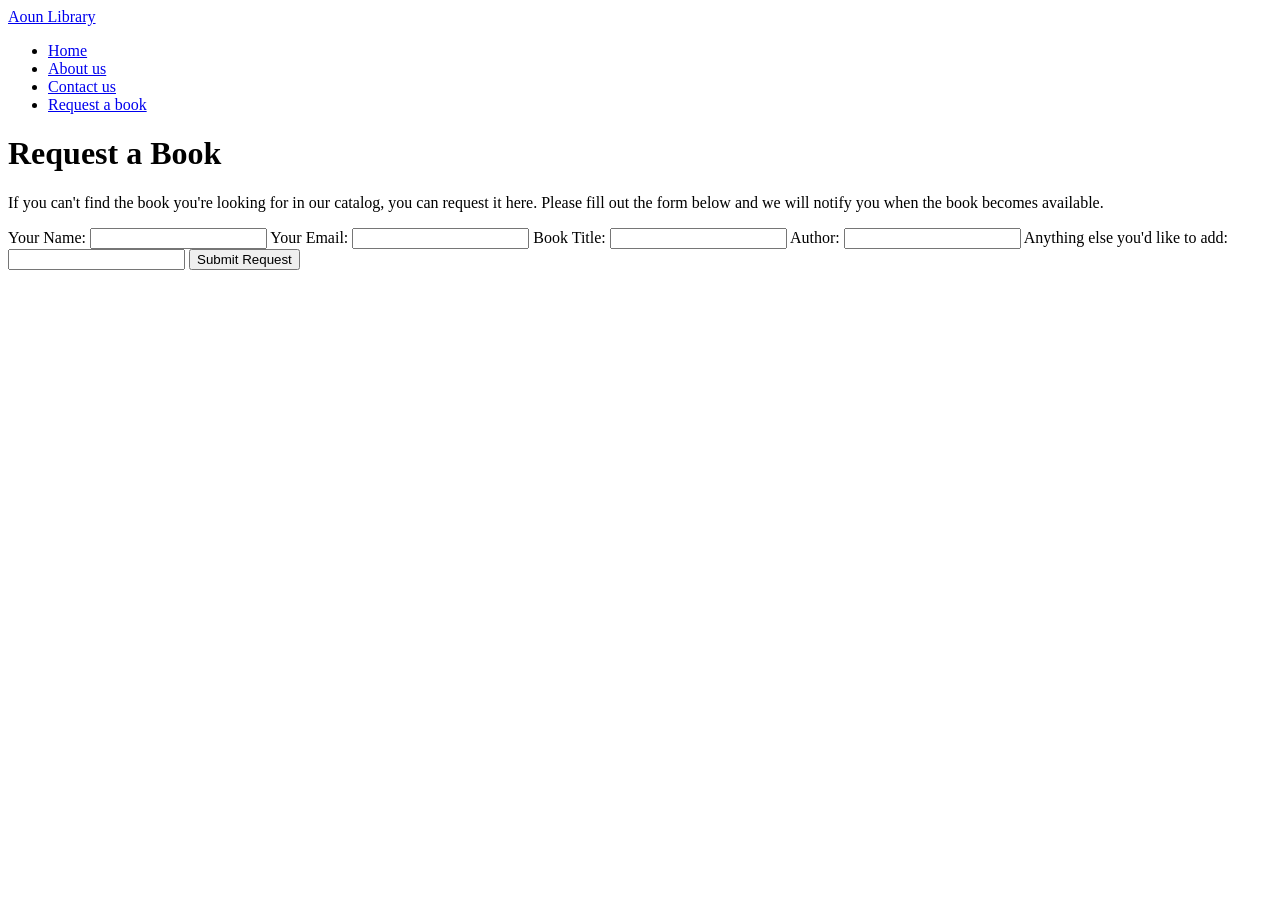
==== request.html @ bef1ed60 "Add files via upload" ====
<!DOCTYPE html>
<html lang="en">
<head>
    <meta charset="UTF-8">
    <meta name="viewport" content="width=device-width, initial-scale=1.0">
    <title>Request a Book</title>
    <link rel="stylesheet" href="CSS/styles.css">
</head>
<body>
    <!--Navigation-->
<header class="siteheader">
    <div class ="wrap">
        <a class="brand" href="index.html">Aoun Library</a>
 
        <nav aria-label="Main">
         <ul>
            <li><a href="index.html" >Home</a></li>
            <li><a href="aboutus.html"> About us</a></li>
            <li><a href="contact.html"> Contact us</a></li>
            <li><a href="request.html" aria-current="page"> Request a book</a></li>
        </ul>
      </nav>
     </div>
</header>  
<!-- submit request form -->
<main class="wrap page" id="main">
  <h1>Request a Book</h1>
  <p>If you can't find the book you're looking for in our catalog, you can request it here. Please fill out the form below and we will notify you when the book becomes available.</p>
  <form action="submit_request.php" method="post">
    <label for="name">Your Name:</label>
    <input type="text" id="name" name="name" required>

    <label for="email">Your Email:</label>
    <input type="email" id="email" name="email" required>

    <label for="book">Book Title:</label>
    <input type="text" id="book" name="book" required>

    <label for="author">Author:</label>
    <input type="text" id="author" name="author">

    <label for="extra">Anything else you'd like to add:</label>
    <input type="text" id="extra" name="extra">

    <button class="btn" type="submit">Submit Request</button>
  </form>
</main>

</body>
</html>
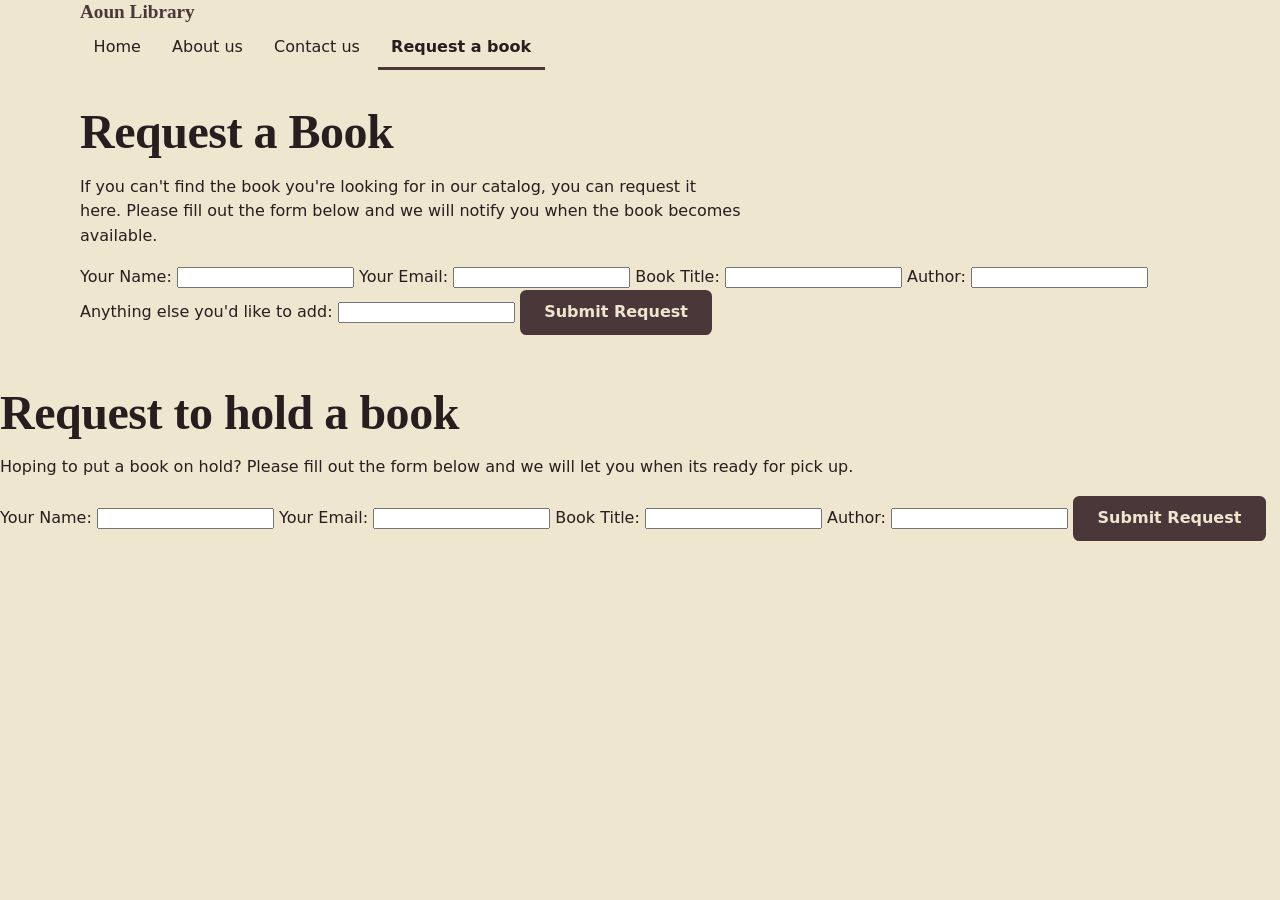
==== commit 949dab8f: "Add files via upload" ====
--- a/request.html
+++ b/request.html
@@ -27,24 +27,57 @@
   <h1>Request a Book</h1>
   <p>If you can't find the book you're looking for in our catalog, you can request it here. Please fill out the form below and we will notify you when the book becomes available.</p>
   <form action="submit_request.php" method="post">
-    <label for="name">Your Name:</label>
+    <label for="name">
+      Your Name:</label>
     <input type="text" id="name" name="name" required>
 
-    <label for="email">Your Email:</label>
+    <label for="email">
+      Your Email:</label>
     <input type="email" id="email" name="email" required>
 
-    <label for="book">Book Title:</label>
+    <label for="book">
+      Book Title:</label>
     <input type="text" id="book" name="book" required>
 
-    <label for="author">Author:</label>
+    <label for="author">
+      Author:</label>
     <input type="text" id="author" name="author">
 
-    <label for="extra">Anything else you'd like to add:</label>
+    <label for="extra">
+      Anything else you'd like to add:</label>
     <input type="text" id="extra" name="extra">
 
     <button class="btn" type="submit">Submit Request</button>
   </form>
 </main>
 
+<section class="hold-section">
+<div class="hold">
+
+  <h1>Request to hold a book</h1>
+  <p>Hoping to put a book on hold? Please fill out the form below and we will let you when its ready for pick up. </p>
+ 
+    <form action="submit_request.php" method="post">
+    <label for="name">
+      Your Name:</label>
+    <input type="text" id="name" name="name" required>
+
+    <label for="email">
+      Your Email:</label>
+    <input type="email" id="email" name="email" required>
+
+    <label for="book">
+      Book Title:</label>
+    <input type="text" id="book" name="book" required>
+
+    <label for="author">
+      Author:</label>
+    <input type="text" id="author" name="author">
+
+
+    <button class="btn" type="submit">Submit Request</button>
+</div>
+
+</section>
 </body>
 </html>
--- a/CSS/styles.css
+++ b/CSS/styles.css
@@ -0,0 +1,243 @@
+
+/* 1. COLORS */
+:root {
+  --ink: #281d1f;
+  --muted: #3f332e;
+  --paper: #efe6d0;
+  --card: #efe8d9;
+  --line: #ceb89d;
+  --brand: #4a3739;
+  --ok-fg: #8faf7e;   --ok-bg: #f7ffef;
+  --out-fg: #8a2b1f;  --out-bg: #fbe5e1;
+  --hold-fg: #5a3a00; --hold-bg: #fdf0cf;
+  --focus: #382119;
+}
+/* Dark mode: swaps the same variables when the visitor's device
+   is set to a dark theme. */
+@media (prefers-color-scheme: dark) {
+  :root {
+    --ink: #e8eeee;
+    --muted: #aab6b6;
+    --paper: #101a1b;
+    --card: #172425;
+    --line: #34474a;
+    --brand: #601A4A;
+    --ok-fg: #9be3b4;
+    --ok-bg: #153a24;
+    --out-fg: #ffb4a8; 
+    --out-bg: #4a1d17;
+    --hold-fg: #C6D4E1;
+    --hold-bg: #433108;
+    --focus: #44749D;
+  }
+}
+/* 2. BASE*/
+*, *::before, *::after { 
+  box-sizing: border-box;
+ }
+html { 
+  -webkit-text-size-adjust: 100%; 
+}
+/* The env() padding keeps content clear of phone notches and rounded corners. */
+body {
+  margin: 0;
+  background: var(--paper);
+  color: var(--ink);
+  font: 1rem/1.55 system-ui, -apple-system, "Segoe UI", Roboto, sans-serif;
+  padding: env(safe-area-inset-top, 0) env(safe-area-inset-right, 0) env(safe-area-inset-bottom, 0) env(safe-area-inset-left, 0);
+}
+/* Skip link: hidden off-screen until a keyboard user tabs to it,
+   so they can jump past the header straight to the book list. */
+.skip {
+  position: absolute; left: .5rem; top: -4rem;
+  background: var(--ink); color: var(--paper);
+  padding: .6rem 1rem; border-radius: .4rem; z-index: 10;
+}
+.skip:focus { 
+  top: .5rem; 
+}
+/* Clear outline on whatever element has keyboard focus. */
+:focus-visible { 
+  outline: 3px solid var(--focus); 
+  outline-offset: 3px; 
+}
+
+/* .wrap centers content and keeps line lengths readable. */
+.wrap {
+   width: min(100% - 2rem, 70rem);
+    margin-inline: auto;
+   }
+/* 3. HEADER */
+.intro { 
+  border-bottom: 1px solid var(--line);
+   padding-block: 1.5rem 1.25rem; 
+  }
+/* clamp(min, preferred, max) makes the title scale smoothly with screen width. */
+h1 {
+  margin: .25rem 0 .5rem;
+  font: 700 clamp(1.9rem, 5vw, 3rem)/1.1 "Iowan Old Style", Palatino, Georgia, serif;
+  letter-spacing: -.01em;
+}
+.lede {
+   margin: 0;
+    max-width: 60ch;
+     color: var(--muted);
+     }
+
+/* 4. FILTER
+   Real radio buttons are visually hidden (but still usable with a
+   keyboard and screen reader) */
+fieldset.filter {
+  border: 0; 
+  margin: 1.5rem 0 1rem; 
+  padding: 0; 
+  }
+.filter legend {
+  font-weight: 600; 
+  padding: 0;
+  margin-bottom: .5rem;
+   }
+.options {
+  display: flex;
+  flex-wrap: wrap; 
+  gap: .5rem;
+   }
+/* Hide the radio circle without removing it from the page */
+.options input {
+  position: absolute;
+  opacity: 0;
+  width: 1px; 
+  height: 1px; 
+}
+/* min-height 2.75rem (44px) gives a comfortable touch target */
+.options label {
+  display: inline-flex; 
+  align-items: center; 
+  min-height: 2.75rem;
+  padding: .4rem 1rem;
+  border: 2px solid var(--line);
+  border-radius: 999px;
+  background: var(--card);
+  cursor: pointer;
+  font-weight: 500;
+}
+/* Selected button: filled color AND bolder text, so it doesn't rely on color alone */
+.options input:checked + label {
+  border-color: var(--brand);
+  background: var(--brand); color: var(--paper); font-weight: 700;
+}
+/* Show the focus outline on the label when the hidden radio is focused */
+.options input:focus-visible + label { outline: 3px solid var(--focus); outline-offset: 3px; }
+
+/* CSS-only filtering: when a radio is checked, :has() */
+body:has(#f-available:checked) .book:not([data-status="available"]),
+body:has(#f-out:checked) .book:not([data-status="out"]),
+body:has(#f-hold:checked) .book:not([data-status="hold"]),
+/* The category filter hides books the same way, so both filters can be combined */
+body:has(#c-fiction:checked) .book:not([data-cat="fiction"]),
+body:has(#c-nonfiction:checked) .book:not([data-cat="nonfiction"]) { display: none; }
+
+/* Hidden on screen but still read aloud by screen readers */
+.visually-hidden { position: absolute; width: 1px; height: 1px; overflow: hidden; clip-path: inset(50%); white-space: nowrap; }
+
+/* 5. BOOK CARDS*/
+.books {
+  list-style: none; margin: 0; padding: 0 0 3rem;
+  display: grid; gap: 1rem;
+  grid-template-columns: repeat(auto-fill, minmax(min(100%, 20rem), 1fr));
+}
+/* Left padding leaves room for the spine drawn by ::before below */
+.book {
+  position: relative; display: flex; flex-direction: column; gap: .35rem;
+  background: var(--card); border: 1px solid var(--line); border-radius: .5rem;
+  padding: 1rem 1rem 1rem 2.4rem; overflow: hidden;
+}
+/* The book "spine. */
+.book::before {
+  content: ""; position: absolute; inset: 0 auto 0 0; width: 1.6rem;
+  background:
+    linear-gradient(var(--card), var(--card)) 0 18% / 100% 2px no-repeat,
+    linear-gradient(var(--card), var(--card)) 0 82% / 100% 2px no-repeat,
+    var(--spine, var(--brand));
+  opacity: .95;
+}
+.book h3 { margin: 0; font: 700 1.2rem/1.25 "Iowan Old Style", Palatino, Georgia, serif; }
+.author { margin: 0; color: var(--muted); }
+.shelf { margin: 0; color: var(--muted); font-size: .9rem; }
+/* Status badge: icon + text + border, so meaning never depends on color */
+.status {
+  display: inline-flex; align-items: center; gap: .5rem; align-self: flex-start;
+  margin: .5rem 0 0; padding: .35rem .8rem; border-radius: .4rem;
+  font-weight: 700; border: 2px solid currentColor;
+}
+.status svg { width: 1.1rem; height: 1.1rem; flex: none; }
+/* Badge colors per status, picked by the data-status attribute */
+[data-status="available"] .status { color: var(--ok-fg);   background: var(--ok-bg); }
+[data-status="out"] .status       { color: var(--out-fg);  background: var(--out-bg); }
+[data-status="hold"] .status      { color: var(--hold-fg); background: var(--hold-bg); }
+.note { margin: .25rem 0 0; font-size: .9rem; }
+
+/* 6. FOOTER */
+footer { border-top: 1px solid var(--line); padding-block: 1.25rem 2rem; color: var(--muted); font-size: .9rem; }
+
+/* 7. RESPONSIVE AND ACCESSIBILITY SETTINGS */
+
+/* Small phones: filter buttons fill the row, two per line */
+@media (max-width: 30rem) { .options label { flex: 1 1 calc(50% - .5rem); justify-content: center; } }
+/* Only animate for visitors who haven't asked for reduced motion */
+@media (prefers-reduced-motion: no-preference) {
+  .options label { transition: background-color .15s, border-color .15s; }
+}
+/* Windows High Contrast mode: use system colors so badges and the
+   selected filter button stay visible */
+@media (forced-colors: active) {
+  .status { border: 2px solid CanvasText; }
+  .options input:checked + label { outline: 3px solid ; }
+}
+
+/* 8. NAVIGATION. */
+.site-header { background: var(--card); border-bottom: 1px solid var(--line); }
+.bar { display: flex; flex-wrap: wrap; align-items: center; justify-content: space-between; gap: .25rem 1.5rem; padding-block: .5rem; }
+.brand { font: 900 1.2rem/1.2 "Iowan Old Style", Palatino, Georgia, serif; color: var(--brand); text-decoration: none; }
+nav ul { list-style: none; margin: 0; padding: 0; display: flex; flex-wrap: wrap; gap: .25rem; }
+nav a { display: inline-flex; align-items: center; min-height: 2.75rem; padding: .25rem .85rem; color: var(--ink); text-decoration: none; font-weight: 500; }
+nav a:hover { text-decoration: underline; }
+/* Current page: bold text plus an underline bar, so it doesn't rely on color alone */
+nav a[aria-current="page"] { font-weight: 700; box-shadow: inset 0 -3px 0 var(--brand); }
+
+/* 9. PAGES AND FORMS */
+.page { padding-block: 2rem 3rem; }
+.page p, .page li { max-width: 65ch; }
+.page h2 { margin-top: 2rem; }
+.form { display: grid; gap: 1rem; max-width: 34rem; margin-block: 1.5rem; }
+.field label { display: block; font-weight: 600; margin-bottom: .25rem; }
+.field input, .field textarea {
+  width: 100%; min-height: 2.75rem; padding: .55rem .75rem;
+  font: inherit; color: var(--ink); background: var(--card);
+  border: 2px solid var(--muted); border-radius: .4rem;
+}
+.field textarea { min-height: 8rem; resize: vertical; }
+.hint { margin: .25rem 0 0; color: var(--muted); font-size: .9rem; }
+.btn {
+  justify-self: start; min-height: 2.75rem; padding: .5rem 1.4rem;
+  font: inherit; font-weight: 700; cursor: pointer;
+  color: var(--paper); background: var(--brand);
+  border: 2px solid var(--brand); border-radius: .4rem;
+}
+/* 10. LOCATION SECTION */
+.contact-section { min-height: 100vh; display: flex; align-items: center; justify-content: center; }
+.container { display: flex; align-items: center; justify-content: center; flex-wrap: wrap; gap: 2rem; }
+.location-info { flex: 1 1 300px; max-width: fit-content;}
+.map-container { flex: 1 1 300px; align-self: center; justify-content: start; display: flex; }
+.info-block { margin-bottom: 1rem; }
+.info-block strong { display: block; margin-bottom: .25rem; }
+iframe { border-radius: 90%; border: 5px solid #7b3641;width: 300px;height: 300px; transition:  0.3s ease;opacity: 0.8; }
+iframe:hover {
+  transform: scale(1.1);
+  opacity: 1;
+}
+/* colored scroll bar */
+*{
+  scrollbar-width: thin;
+  scrollbar-color: brown;
+}
